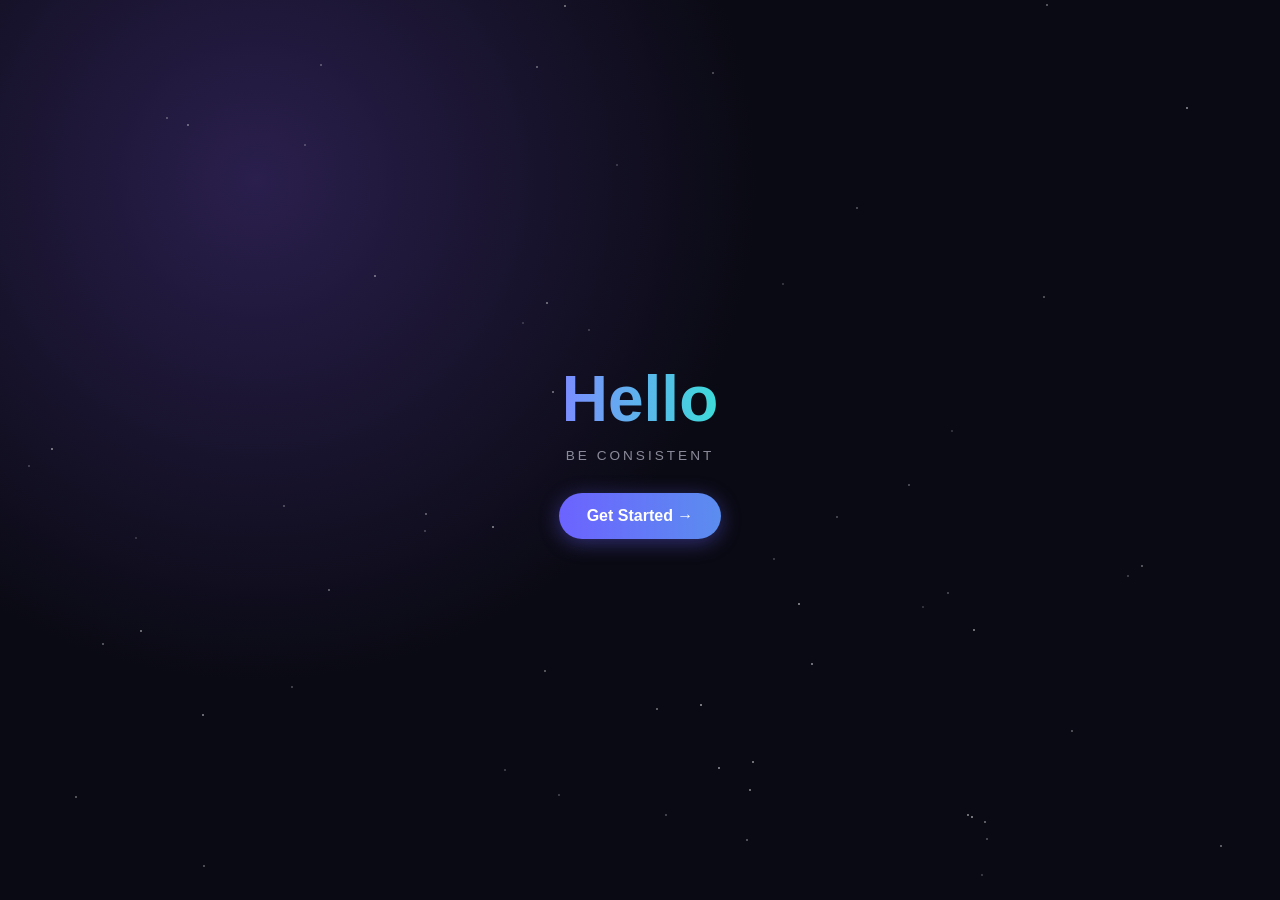
==== index.html @ 79c1defe "Initial commit: Focus landing page + dashboard shell" ====
<!DOCTYPE html>
<html lang="en">
<head>
  <meta charset="UTF-8">
  <meta name="viewport" content="width=device-width, initial-scale=1.0">
  <title>Focus</title>
  <link rel="stylesheet" href="landing.css">
</head>
<body>
  <div class="stars" id="stars"></div>
  <div class="landing">
    <h1 class="hello">Hello</h1>
    <p class="tagline">BE CONSISTENT</p>
    <a href="dashboard.html" class="get-started">Get Started →</a>
  </div>
  <script src="landing.js"></script>
</body>
</html>
---- landing.css ----
* { margin: 0; padding: 0; box-sizing: border-box; }

body {
  height: 100vh;
  overflow: hidden;
  background: radial-gradient(circle at 20% 20%, #2a1f4d, #0a0a14 40%),
              radial-gradient(circle at 80% 80%, #0d3b3e, #0a0a14 50%);
  background-color: #0a0a14;
  font-family: 'Segoe UI', sans-serif;
  position: relative;
}

.landing {
  position: relative;
  z-index: 2;
  height: 100vh;
  display: flex;
  flex-direction: column;
  align-items: center;
  justify-content: center;
  text-align: center;
}

.hello {
  font-size: 4rem;
  font-weight: 800;
  background: linear-gradient(90deg, #7c8cff, #3ddbd9);
  -webkit-background-clip: text;
  background-clip: text;
  color: transparent;
  margin-bottom: 12px;
}

.tagline {
  color: #8a8a9a;
  letter-spacing: 3px;
  font-size: 0.85rem;
  margin-bottom: 30px;
}

.get-started {
  background: linear-gradient(90deg, #6c63ff, #5b8def);
  color: #fff;
  text-decoration: none;
  padding: 14px 28px;
  border-radius: 30px;
  font-weight: 600;
  transition: transform 0.2s, box-shadow 0.2s;
  box-shadow: 0 4px 20px rgba(108, 99, 255, 0.4);
}

.get-started:hover {
  transform: translateY(-2px);
  box-shadow: 0 6px 25px rgba(108, 99, 255, 0.6);
}

.stars {
  position: absolute;
  top: 0; left: 0; width: 100%; height: 100%;
  z-index: 1;
}

.star {
  position: absolute;
  width: 2px;
  height: 2px;
  background: rgba(255,255,255,0.6);
  border-radius: 50%;
}
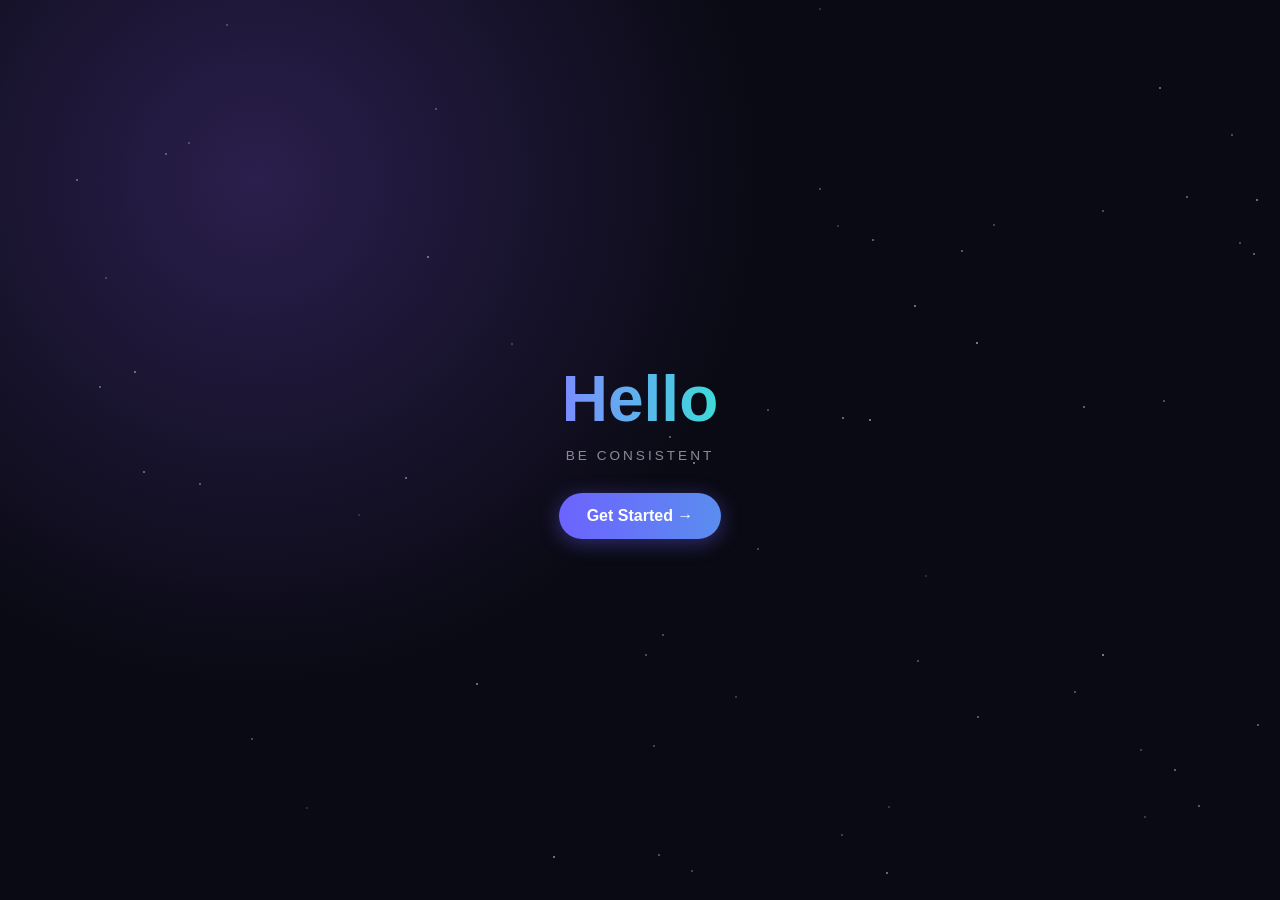
==== commit e4267b92: "Add favicon" ====
--- a/index.html
+++ b/index.html
@@ -4,6 +4,8 @@
   <meta charset="UTF-8">
   <meta name="viewport" content="width=device-width, initial-scale=1.0">
   <title>Focus</title>
+  <link rel="icon" href="favicon.ico">
+  <link rel="apple-touch-icon" href="favicon-180.png">
   <link rel="stylesheet" href="landing.css">
 </head>
 <body>
